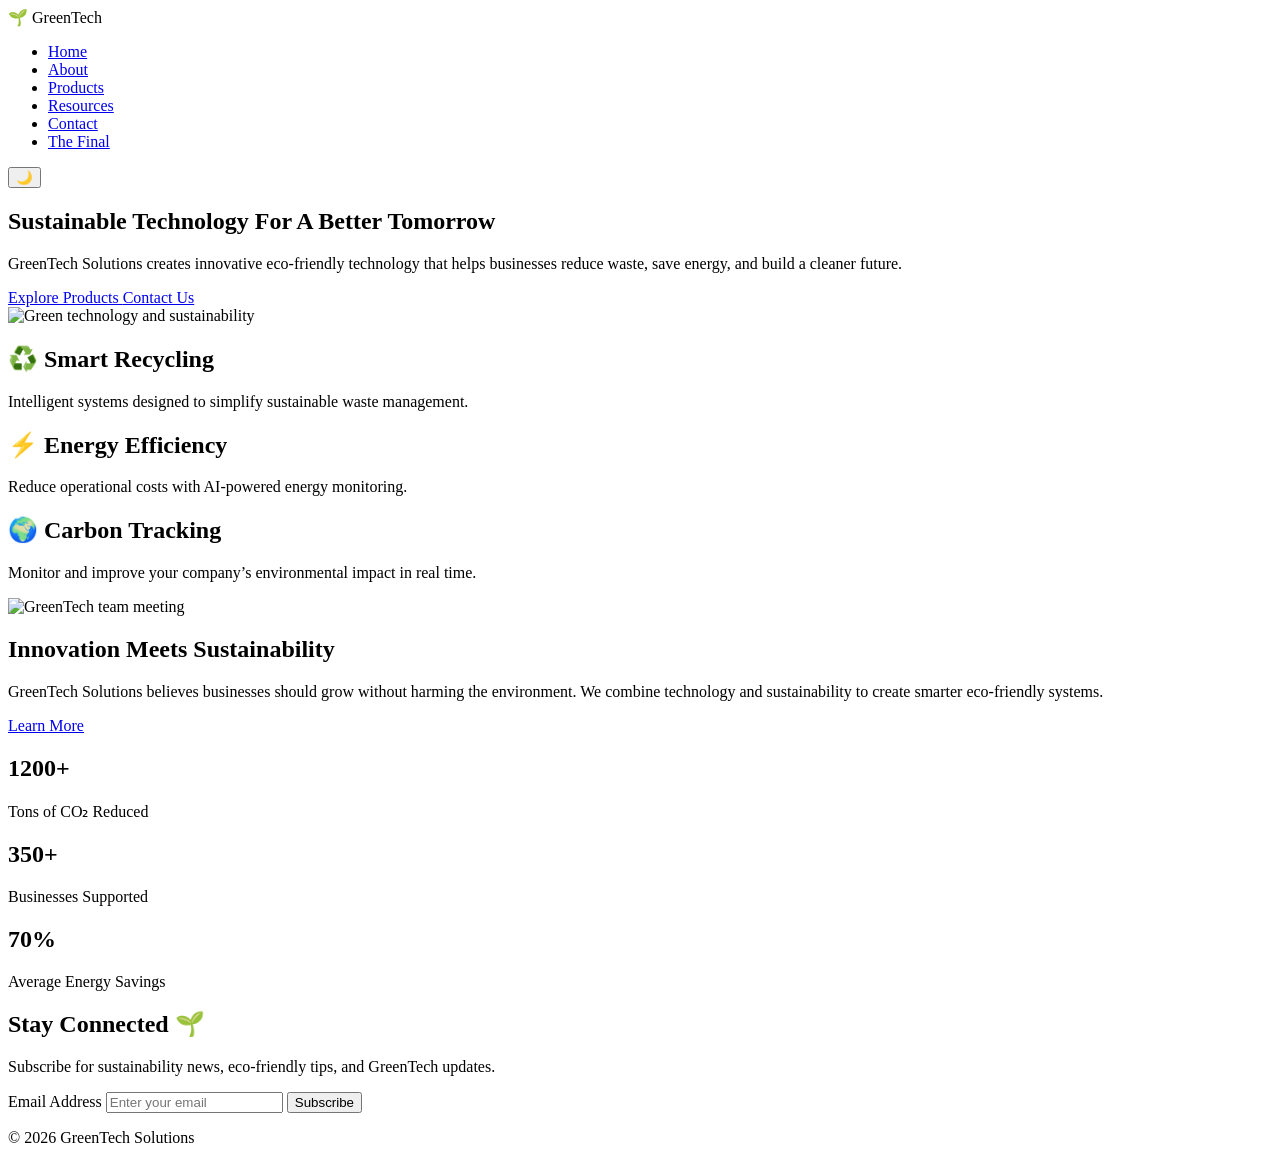
==== index.html/index.html @ 4c5f4bcc "Update index.html" ====
<!DOCTYPE html>
<html lang="en">

<head>

    <meta charset="UTF-8">

    <meta name="viewport"
    content="width=device-width, initial-scale=1.0">

    <title>GreenTech Solutions</title>

    <link rel="stylesheet"
    href="css/styles.css">

    <link
    href="https://fonts.googleapis.com/css2?family=Poppins:wght@300;400;600;700&display=swap"
    rel="stylesheet">

</head>

<body>


    <header>

        <nav class="navbar">

            <div class="logo">
                🌱 GreenTech
            </div>

            <ul class="nav-links">

                <li><a href="index.html">Home</a></li>

                <li><a href="about.html">About</a></li>

                <li><a href="products.html">Products</a></li>

                <li><a href="blog.html">Resources</a></li>

                <li><a href="contact.html">Contact</a></li>

                <li><a href="final.html">The Final</a></li>

            </ul>

            <button id="darkModeBtn">
                🌙
            </button>

        </nav>

    </header>


    <section class="hero">

        <div class="hero-left">

            <h1>
                Sustainable Technology
                For A Better Tomorrow
            </h1>

            <p>
                GreenTech Solutions creates innovative eco-friendly
                technology that helps businesses reduce waste,
                save energy, and build a cleaner future.
            </p>

            <div class="hero-buttons">

                <a href="products.html"
                class="btn">

                    Explore Products

                </a>

                <a href="contact.html"
                class="btn-secondary">

                    Contact Us

                </a>

            </div>

        </div>

        <div class="hero-right">

            <img src="images/hero.jpg"
            alt="Green technology and sustainability">

        </div>

    </section>


    <section class="cards-section">

        <div class="info-card">

            <h2>♻️ Smart Recycling</h2>

            <p>
                Intelligent systems designed to simplify
                sustainable waste management.
            </p>

        </div>

        <div class="info-card">

            <h2>⚡ Energy Efficiency</h2>

            <p>
                Reduce operational costs with
                AI-powered energy monitoring.
            </p>

        </div>

        <div class="info-card">

            <h2>🌍 Carbon Tracking</h2>

            <p>
                Monitor and improve your company’s
                environmental impact in real time.
            </p>

        </div>

    </section>


    <section class="about-preview">

        <div class="about-image">

            <img src="images/team.jpg"
            alt="GreenTech team meeting">

        </div>

        <div class="about-text">

            <h2>
                Innovation Meets Sustainability
            </h2>

            <p>
                GreenTech Solutions believes businesses
                should grow without harming the environment.
                We combine technology and sustainability
                to create smarter eco-friendly systems.
            </p>

            <a href="about.html"
            class="btn">

                Learn More

            </a>

        </div>

    </section>


    <section class="stats">

        <div class="stat-box">

            <h2>1200+</h2>

            <p>
                Tons of CO₂ Reduced
            </p>

        </div>

        <div class="stat-box">

            <h2>350+</h2>

            <p>
                Businesses Supported
            </p>

        </div>

        <div class="stat-box">

            <h2>70%</h2>

            <p>
                Average Energy Savings
            </p>

        </div>

    </section>


    <section class="newsletter">

        <h2>
            Stay Connected 🌱
        </h2>

        <p>
            Subscribe for sustainability news,
            eco-friendly tips, and GreenTech updates.
        </p>

        <form class="newsletter-form">

            <label for="email"
            class="sr-only">

                Email Address

            </label>

            <input
            type="email"
            id="email"
            placeholder="Enter your email"
            required>

            <button type="submit">

                Subscribe

            </button>

        </form>

    </section>


    <footer>

        <p>
            © 2026 GreenTech Solutions
        </p>

    </footer>

    <script src="js/script.js"></script>

</body>
</html>
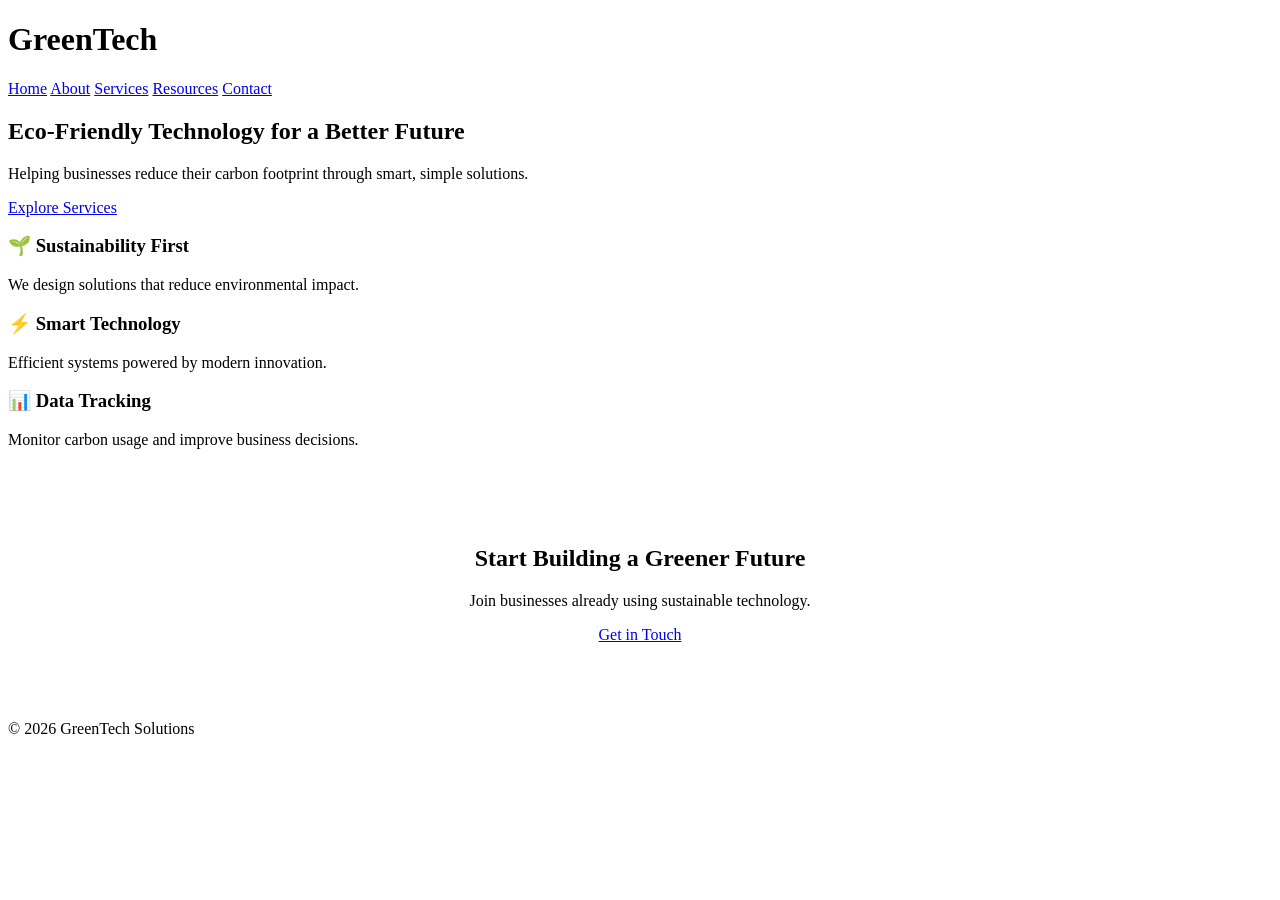
==== commit ff4febad: "Update index.html" ====
--- a/index.html/index.html
+++ b/index.html/index.html
@@ -1,258 +1,65 @@
 <!DOCTYPE html>
 <html lang="en">
-
 <head>
-
-    <meta charset="UTF-8">
-
-    <meta name="viewport"
-    content="width=device-width, initial-scale=1.0">
-
-    <title>GreenTech Solutions</title>
-
-    <link rel="stylesheet"
-    href="css/styles.css">
-
-    <link
-    href="https://fonts.googleapis.com/css2?family=Poppins:wght@300;400;600;700&display=swap"
-    rel="stylesheet">
-
+  <meta charset="UTF-8">
+  <meta name="viewport" content="width=device-width, initial-scale=1.0">
+  <title>GreenTech Solutions</title>
+  <link rel="stylesheet" href="style.css">
 </head>
 
 <body>
 
 
-    <header>
-
-        <nav class="navbar">
-
-            <div class="logo">
-                🌱 GreenTech
-            </div>
-
-            <ul class="nav-links">
-
-                <li><a href="index.html">Home</a></li>
-
-                <li><a href="about.html">About</a></li>
-
-                <li><a href="products.html">Products</a></li>
-
-                <li><a href="blog.html">Resources</a></li>
-
-                <li><a href="contact.html">Contact</a></li>
-
-                <li><a href="final.html">The Final</a></li>
-
-            </ul>
-
-            <button id="darkModeBtn">
-                🌙
-            </button>
-
-        </nav>
-
-    </header>
+<header class="nav">
+  <h1>GreenTech</h1>
+  <div class="links">
+    <a class="active" href="index.html">Home</a>
+    <a href="about.html">About</a>
+    <a href="services.html">Services</a>
+    <a href="blog.html">Resources</a>
+    <a href="contact.html">Contact</a>
+  </div>
+</header>
 
 
-    <section class="hero">
+<section class="hero-clean">
+  <h2>Eco-Friendly Technology for a Better Future</h2>
+  <p>Helping businesses reduce their carbon footprint through smart, simple solutions.</p>
 
-        <div class="hero-left">
-
-            <h1>
-                Sustainable Technology
-                For A Better Tomorrow
-            </h1>
-
-            <p>
-                GreenTech Solutions creates innovative eco-friendly
-                technology that helps businesses reduce waste,
-                save energy, and build a cleaner future.
-            </p>
-
-            <div class="hero-buttons">
-
-                <a href="products.html"
-                class="btn">
-
-                    Explore Products
-
-                </a>
-
-                <a href="contact.html"
-                class="btn-secondary">
-
-                    Contact Us
-
-                </a>
-
-            </div>
-
-        </div>
-
-        <div class="hero-right">
-
-            <img src="images/hero.jpg"
-            alt="Green technology and sustainability">
-
-        </div>
-
-    </section>
+  <a href="services.html" class="hero-btn">Explore Services</a>
+</section>
 
 
-    <section class="cards-section">
+<section class="about-grid">
 
-        <div class="info-card">
+  <div class="block">
+    <h3>🌱 Sustainability First</h3>
+    <p>We design solutions that reduce environmental impact.</p>
+  </div>
 
-            <h2>♻️ Smart Recycling</h2>
+  <div class="block">
+    <h3>⚡ Smart Technology</h3>
+    <p>Efficient systems powered by modern innovation.</p>
+  </div>
 
-            <p>
-                Intelligent systems designed to simplify
-                sustainable waste management.
-            </p>
+  <div class="block">
+    <h3>📊 Data Tracking</h3>
+    <p>Monitor carbon usage and improve business decisions.</p>
+  </div>
 
-        </div>
-
-        <div class="info-card">
-
-            <h2>⚡ Energy Efficiency</h2>
-
-            <p>
-                Reduce operational costs with
-                AI-powered energy monitoring.
-            </p>
-
-        </div>
-
-        <div class="info-card">
-
-            <h2>🌍 Carbon Tracking</h2>
-
-            <p>
-                Monitor and improve your company’s
-                environmental impact in real time.
-            </p>
-
-        </div>
-
-    </section>
+</section>
 
 
-    <section class="about-preview">
-
-        <div class="about-image">
-
-            <img src="images/team.jpg"
-            alt="GreenTech team meeting">
-
-        </div>
-
-        <div class="about-text">
-
-            <h2>
-                Innovation Meets Sustainability
-            </h2>
-
-            <p>
-                GreenTech Solutions believes businesses
-                should grow without harming the environment.
-                We combine technology and sustainability
-                to create smarter eco-friendly systems.
-            </p>
-
-            <a href="about.html"
-            class="btn">
-
-                Learn More
-
-            </a>
-
-        </div>
-
-    </section>
+<section style="text-align:center; padding:60px 20px;">
+  <h2>Start Building a Greener Future</h2>
+  <p>Join businesses already using sustainable technology.</p>
+  <a href="contact.html" class="hero-btn">Get in Touch</a>
+</section>
 
 
-    <section class="stats">
-
-        <div class="stat-box">
-
-            <h2>1200+</h2>
-
-            <p>
-                Tons of CO₂ Reduced
-            </p>
-
-        </div>
-
-        <div class="stat-box">
-
-            <h2>350+</h2>
-
-            <p>
-                Businesses Supported
-            </p>
-
-        </div>
-
-        <div class="stat-box">
-
-            <h2>70%</h2>
-
-            <p>
-                Average Energy Savings
-            </p>
-
-        </div>
-
-    </section>
-
-
-    <section class="newsletter">
-
-        <h2>
-            Stay Connected 🌱
-        </h2>
-
-        <p>
-            Subscribe for sustainability news,
-            eco-friendly tips, and GreenTech updates.
-        </p>
-
-        <form class="newsletter-form">
-
-            <label for="email"
-            class="sr-only">
-
-                Email Address
-
-            </label>
-
-            <input
-            type="email"
-            id="email"
-            placeholder="Enter your email"
-            required>
-
-            <button type="submit">
-
-                Subscribe
-
-            </button>
-
-        </form>
-
-    </section>
-
-
-    <footer>
-
-        <p>
-            © 2026 GreenTech Solutions
-        </p>
-
-    </footer>
-
-    <script src="js/script.js"></script>
+<footer>
+  <p>© 2026 GreenTech Solutions</p>
+</footer>
 
 </body>
 </html>
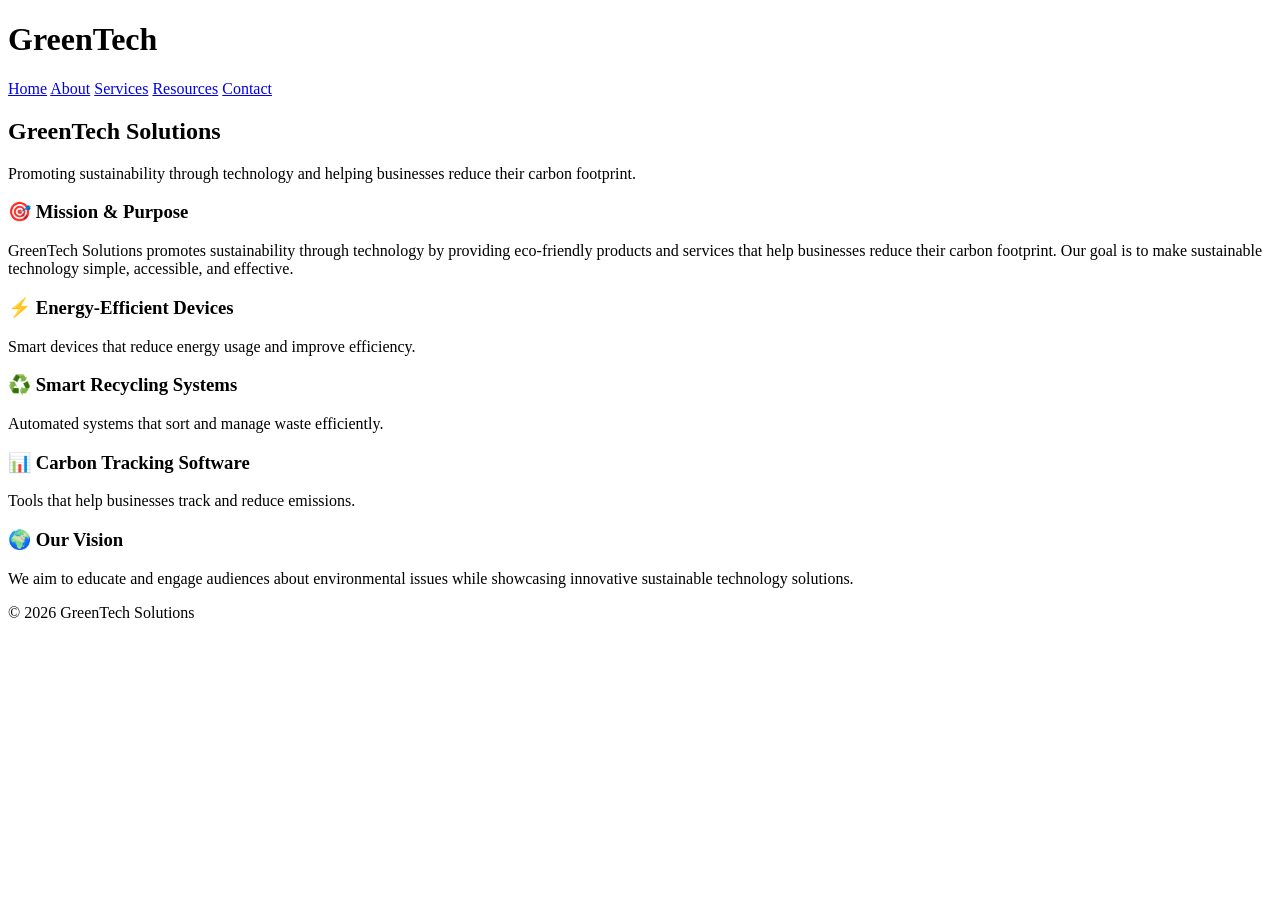
==== commit 8c81dc6b: "Update index.html" ====
--- a/index.html/index.html
+++ b/index.html/index.html
@@ -9,7 +9,7 @@
 
 <body>
 
-
+<!-- NAVIGATION -->
 <header class="nav">
   <h1>GreenTech</h1>
   <div class="links">
@@ -21,42 +21,62 @@
   </div>
 </header>
 
+<!-- HERO SECTION (CENTERED TITLE + LIGHT GREEN BACKGROUND) -->
+<section class="hero-green">
 
-<section class="hero-clean">
-  <h2>Eco-Friendly Technology for a Better Future</h2>
-  <p>Helping businesses reduce their carbon footprint through smart, simple solutions.</p>
+  <h2>GreenTech Solutions</h2>
+  <p>
+    Promoting sustainability through technology and helping businesses reduce their carbon footprint.
+  </p>
 
-  <a href="services.html" class="hero-btn">Explore Services</a>
 </section>
 
-
+<!-- MISSION -->
 <section class="about-grid">
 
   <div class="block">
-    <h3>🌱 Sustainability First</h3>
-    <p>We design solutions that reduce environmental impact.</p>
-  </div>
-
-  <div class="block">
-    <h3>⚡ Smart Technology</h3>
-    <p>Efficient systems powered by modern innovation.</p>
-  </div>
-
-  <div class="block">
-    <h3>📊 Data Tracking</h3>
-    <p>Monitor carbon usage and improve business decisions.</p>
+    <h3>🎯 Mission & Purpose</h3>
+    <p>
+      GreenTech Solutions promotes sustainability through technology by providing eco-friendly products and services that help businesses reduce their carbon footprint. 
+      Our goal is to make sustainable technology simple, accessible, and effective.
+    </p>
   </div>
 
 </section>
 
+<!-- PRODUCTS / SERVICES -->
+<section class="about-grid">
 
-<section style="text-align:center; padding:60px 20px;">
-  <h2>Start Building a Greener Future</h2>
-  <p>Join businesses already using sustainable technology.</p>
-  <a href="contact.html" class="hero-btn">Get in Touch</a>
+  <div class="block">
+    <h3>⚡ Energy-Efficient Devices</h3>
+    <p>Smart devices that reduce energy usage and improve efficiency.</p>
+  </div>
+
+  <div class="block">
+    <h3>♻️ Smart Recycling Systems</h3>
+    <p>Automated systems that sort and manage waste efficiently.</p>
+  </div>
+
+  <div class="block">
+    <h3>📊 Carbon Tracking Software</h3>
+    <p>Tools that help businesses track and reduce emissions.</p>
+  </div>
+
 </section>
 
+<!-- VISION -->
+<section class="about-grid">
 
+  <div class="block">
+    <h3>🌍 Our Vision</h3>
+    <p>
+      We aim to educate and engage audiences about environmental issues while showcasing innovative sustainable technology solutions.
+    </p>
+  </div>
+
+</section>
+
+<!-- FOOTER -->
 <footer>
   <p>© 2026 GreenTech Solutions</p>
 </footer>
